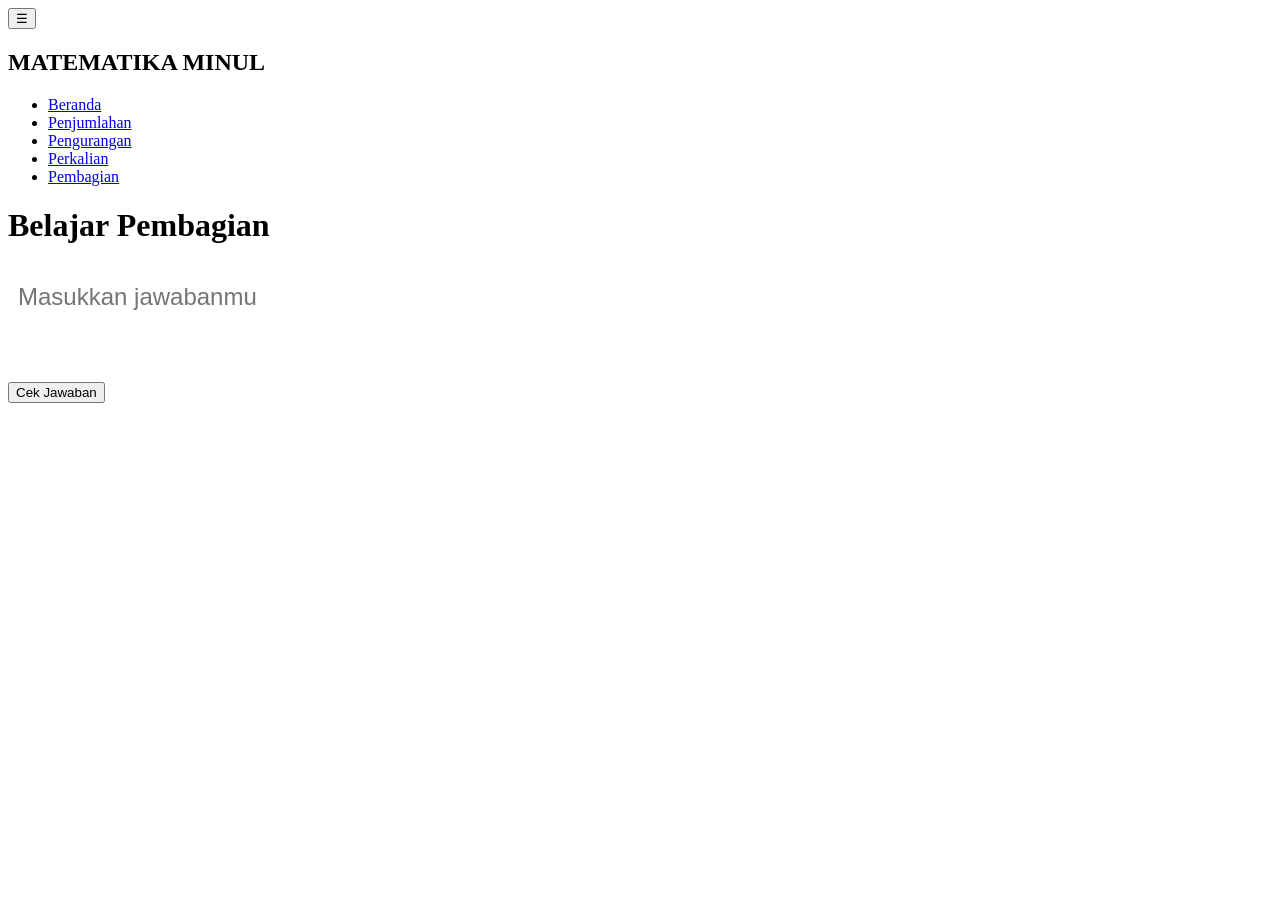
==== pembagian.html @ 141eb253 "Add files via upload" ====
<!DOCTYPE html>
<html lang="id">
<head>
  <meta charset="UTF-8" />
  <meta name="viewport" content="width=device-width, initial-scale=1" />
  <title>Belajar Pembagian - Math Kids</title>
  <link rel="stylesheet" href="css/style.css" />
</head>
<body data-page="pembagian">

  <button id="sidebar-toggle" aria-label="Toggle sidebar">☰</button>

  <div class="sidebar">
    <h2>MATEMATIKA MINUL</h2>
    <ul>
      <li><a href="index.html" data-icon="🏠">Beranda</a></li>
      <li><a href="penjumlahan.html" data-icon="➕">Penjumlahan</a></li>
      <li><a href="pengurangan.html" data-icon="➖">Pengurangan</a></li>
      <li><a href="perkalian.html" data-icon="✖️">Perkalian</a></li>
      <li><a href="pembagian.html" class="active" data-icon="➗">Pembagian</a></li>
    </ul>
  </div>

  <main class="main-content">
    <h1>Belajar Pembagian</h1>
    <div id="main-content">
      <div id="question-container" class="fade-in-up" style="font-size: 1.8rem; margin-bottom: 20px; user-select:none;">
        <p id="question-text"></p>
        <p id="story-text" style="font-size: 1.2rem; margin-top: 10px; color: #555;"></p>
      </div>
      <input type="number" id="answer-input" placeholder="Masukkan jawabanmu" style="font-size: 1.5rem; padding: 10px; border-radius: 10px; border: 2px solid var(--color-blue);" />
      <p id="feedback" style="font-size: 1.3rem; margin-top: 10px; min-height: 30px; user-select:none;"></p>
      <button id="check-btn" onclick="checkAnswer()">Cek Jawaban</button>
      <button id="next-btn" onclick="nextQuestion()" style="display:none;">Selanjutnya</button>
      <div class="progress-container" style="margin-top: 20px;">
        <div id="progress-bar" class="progress-bar"></div>
      </div>
      <p id="score" style="font-size: 1.2rem; user-select:none;"></p>
    </div>
  </main>

  <script src="js/script.js"></script>
  <script>
    

    function showQuestion() {
      const questionObj = quizzes.pembagian[currentQuestionIndex];
      const questionEl = document.getElementById("question-text");
      const storyEl = document.getElementById("story-text");
      questionEl.textContent = questionObj.question;
      storyEl.textContent = divisionStories[currentQuestionIndex] || "";
      questionEl.classList.remove("fade-in-up");
      void questionEl.offsetWidth;
      questionEl.classList.add("fade-in-up");
      storyEl.classList.remove("fade-in-up");
      void storyEl.offsetWidth;
      storyEl.classList.add("fade-in-up");

      $("answer-input").value = "";
      $("feedback").textContent = "";
      $("feedback").className = "";
      $("next-btn").style.display = "none";
      $("answer-input").disabled = false;
    }
  </script>
  <div id="notification"></div>
  <script src="js/sidebar-toggle.js"></script>
</body>
</html>
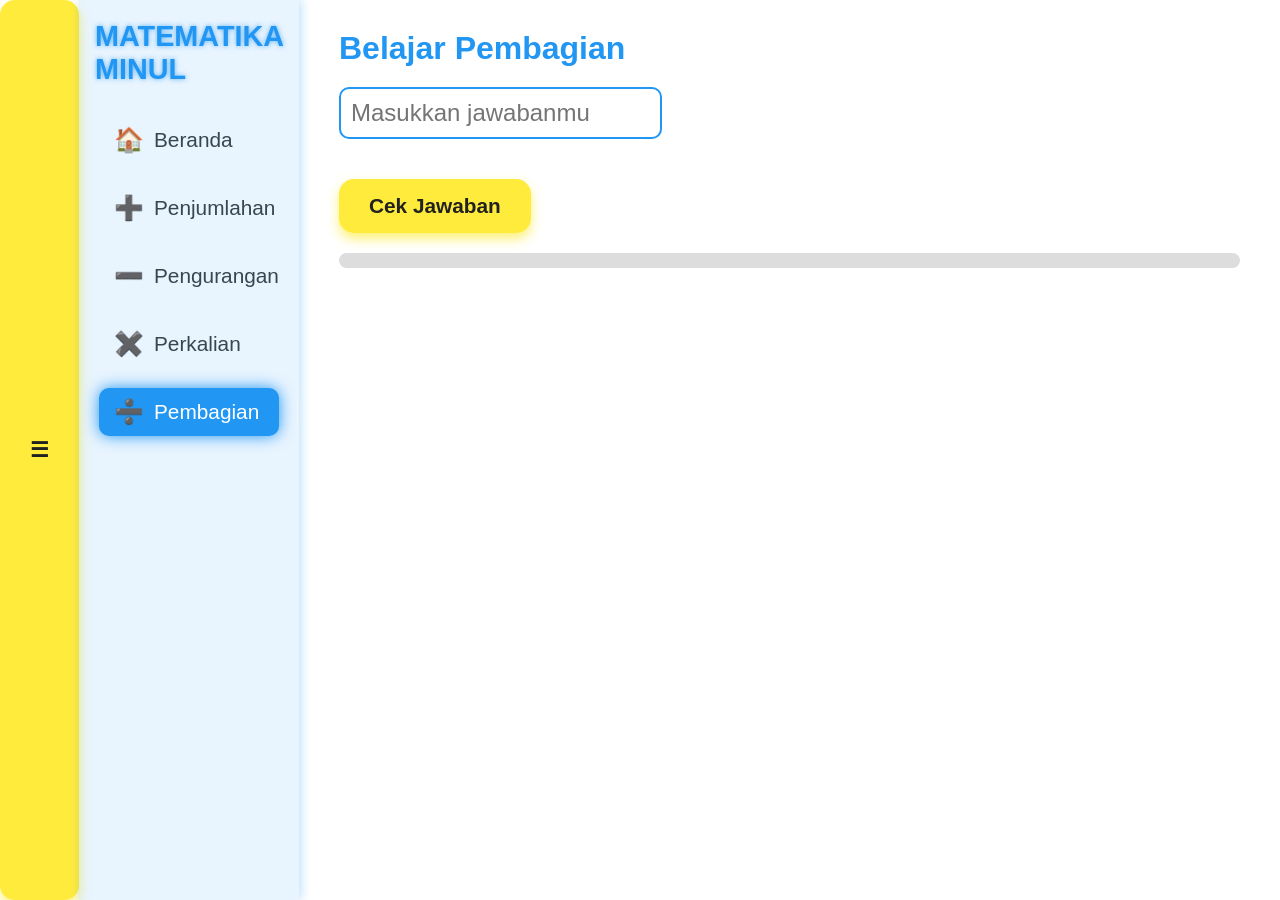
==== commit 9b227c38: "Update pembagian.html" ====
--- a/pembagian.html
+++ b/pembagian.html
@@ -4,7 +4,7 @@
   <meta charset="UTF-8" />
   <meta name="viewport" content="width=device-width, initial-scale=1" />
   <title>Belajar Pembagian - Math Kids</title>
-  <link rel="stylesheet" href="css/style.css" />
+  <link rel="stylesheet" href="style.css" />
 </head>
 <body data-page="pembagian">
 
--- a/style.css
+++ b/style.css
@@ -0,0 +1,314 @@
+/* CSS Variables for vibrant RGB theme */
+:root {
+  --color-blue: rgb(33, 150, 243);
+  --color-yellow: rgb(255, 235, 59);
+  --color-green: rgb(76, 175, 80);
+  --color-sidebar-bg: rgba(33, 150, 243, 0.1);
+  --font-family: 'Comic Sans MS', cursive, sans-serif;
+}
+
+/* Reset and base styles */
+* {
+  box-sizing: border-box;
+  margin: 0;
+  padding: 0;
+}
+
+body {
+  font-family: var(--font-family);
+  background-color: #ffffff;
+  color: #333;
+  display: flex;
+  min-height: 100vh;
+  overflow-x: hidden;
+}
+
+/* Sidebar styles */
+.sidebar {
+  position: sticky;
+  top: 0;
+  height: 100vh;
+  width: 220px;
+  background-color: var(--color-sidebar-bg);
+  padding: 20px;
+  box-shadow: 2px 0 10px rgba(33, 150, 243, 0.3);
+  display: flex;
+  flex-direction: column;
+  align-items: center;
+  z-index: 1000;
+}
+
+.sidebar h2 {
+  font-size: 1.8rem;
+  color: var(--color-blue);
+  margin-bottom: 30px;
+  user-select: none;
+  text-shadow: 0 0 5px rgba(33, 150, 243, 0.7);
+}
+
+.sidebar ul {
+  list-style: none;
+  width: 100%;
+}
+
+.sidebar ul li {
+  margin-bottom: 20px;
+}
+
+.sidebar ul li a {
+  display: flex;
+  align-items: center;
+  font-size: 1.3rem;
+  color: rgb(55, 71, 79);
+  text-decoration: none;
+  padding: 10px 15px;
+  border-radius: 10px;
+  transition: all 0.3s ease;
+  user-select: none;
+}
+
+.sidebar ul li a:hover {
+  color: var(--color-blue);
+  text-shadow: 0 0 8px var(--color-blue);
+  transform: scale(1.1);
+}
+
+.sidebar ul li a.active {
+  background-color: var(--color-blue);
+  color: white;
+  box-shadow: 0 0 15px var(--color-blue);
+  animation: pulse 1.5s infinite;
+}
+
+/* Sidebar icon spacing */
+.sidebar ul li a::before {
+  content: attr(data-icon);
+  margin-right: 10px;
+  font-size: 1.5rem;
+}
+
+/* Pulse animation for active menu */
+@keyframes pulse {
+  0% {
+    box-shadow: 0 0 5px var(--color-blue);
+  }
+  50% {
+    box-shadow: 0 0 15px var(--color-blue);
+  }
+  100% {
+    box-shadow: 0 0 5px var(--color-blue);
+  }
+}
+
+/* Main content area */
+.main-content {
+  flex: 1;
+  padding: 30px 40px;
+  overflow-y: auto;
+}
+
+/* Headings */
+h1, h2 {
+  color: var(--color-blue);
+  margin-bottom: 20px;
+  user-select: none;
+}
+
+/* Buttons */
+button {
+  background-color: var(--color-yellow);
+  border: none;
+  border-radius: 15px;
+  padding: 15px 30px;
+  font-size: 1.3rem;
+  font-weight: bold;
+  color: rgb(33, 33, 33);
+  cursor: pointer;
+  box-shadow: 0 6px 12px rgba(255, 235, 59, 0.7);
+  transition: transform 0.3s ease, box-shadow 0.3s ease;
+  user-select: none;
+}
+
+button:hover {
+  transform: scale(1.1);
+  box-shadow: 0 8px 20px rgba(255, 235, 59, 0.9);
+}
+
+button:active {
+  animation: bounce 0.3s;
+}
+
+/* Bounce animation for buttons */
+@keyframes bounce {
+  0%, 100% {
+    transform: scale(1);
+  }
+  50% {
+    transform: scale(0.9);
+  }
+}
+
+/* Animations for fadeInUp */
+@keyframes fadeInUp {
+  0% {
+    opacity: 0;
+    transform: translateY(20px);
+  }
+  100% {
+    opacity: 1;
+    transform: translateY(0);
+  }
+}
+
+.fade-in-up {
+  animation: fadeInUp 0.6s ease forwards;
+}
+
+/* Progress bar container */
+.progress-container {
+  width: 100%;
+  background-color: #ddd;
+  border-radius: 10px;
+  height: 15px;
+  margin: 20px 0;
+  overflow: hidden;
+}
+
+.progress-bar {
+  height: 100%;
+  background-color: var(--color-green);
+  width: 0%;
+  transition: width 0.5s ease;
+  border-radius: 10px;
+}
+
+/* Animations for star and shake */
+@keyframes star-burst {
+  0% {
+    transform: scale(0);
+    opacity: 1;
+  }
+  100% {
+    transform: scale(1.5);
+    opacity: 0;
+  }
+}
+
+.star {
+  color: var(--color-yellow);
+  font-size: 3rem;
+  position: absolute;
+  animation: star-burst 1s forwards;
+  pointer-events: none;
+}
+
+@keyframes shake {
+  0%, 100% { transform: translateX(0); }
+  20%, 60% { transform: translateX(-10px); }
+  40%, 80% { transform: translateX(10px); }
+}
+
+.shake {
+  animation: shake 0.5s;
+}
+
+/* Responsive for tablet */
+@media (max-width: 900px) {
+  .sidebar {
+    width: 180px;
+    padding: 15px;
+  }
+  .sidebar h2 {
+    font-size: 1.5rem;
+    margin-bottom: 20px;
+  }
+  .sidebar ul li a {
+    font-size: 1.1rem;
+    padding: 8px 12px;
+  }
+  button {
+    padding: 12px 25px;
+    font-size: 1.1rem;
+  }
+  .main-content {
+    padding: 20px 25px;
+  }
+}
+
+/* Responsive for phones */
+@media (max-width: 600px) {
+  body {
+    flex-direction: column;
+  }
+  .sidebar {
+    position: fixed;
+    top: 0;
+    left: -220px;
+    width: 220px;
+    height: 100vh;
+    background-color: var(--color-sidebar-bg);
+    padding: 20px;
+    box-shadow: 2px 0 10px rgba(33, 150, 243, 0.3);
+    transition: left 0.3s ease;
+    z-index: 10000;
+  }
+  .sidebar.open {
+    left: 0;
+  }
+  .sidebar h2 {
+    font-size: 1.5rem;
+    margin-bottom: 20px;
+  }
+  .sidebar ul li a {
+    font-size: 1.1rem;
+    padding: 10px 15px;
+  }
+  .main-content {
+    padding: 15px 20px;
+    margin-top: 60px;
+  }
+  button {
+    padding: 12px 20px;
+    font-size: 1.1rem;
+  }
+  /* Sidebar toggle button */
+  #sidebar-toggle {
+    position: fixed;
+    top: 15px;
+    left: 15px;
+    background-color: var(--color-blue);
+    color: white;
+    border: none;
+    border-radius: 8px;
+    padding: 10px 15px;
+    font-size: 1.2rem;
+    cursor: pointer;
+    z-index: 11000;
+    user-select: none;
+  }
+}
+
+/* Notification popup */
+#notification {
+  position: fixed;
+  bottom: 30px;
+  left: 50%;
+  transform: translateX(-50%);
+  background-color: rgba(255, 235, 59, 0.9);
+  color: rgb(33, 33, 33);
+  padding: 15px 30px;
+  border-radius: 25px;
+  font-size: 1.2rem;
+  box-shadow: 0 6px 15px rgba(255, 235, 59, 0.9);
+  opacity: 0;
+  pointer-events: none;
+  transition: opacity 0.4s ease;
+  user-select: none;
+  z-index: 2000;
+}
+
+#notification.show {
+  opacity: 1;
+  pointer-events: auto;
+  animation: bounce 0.5s;
+}
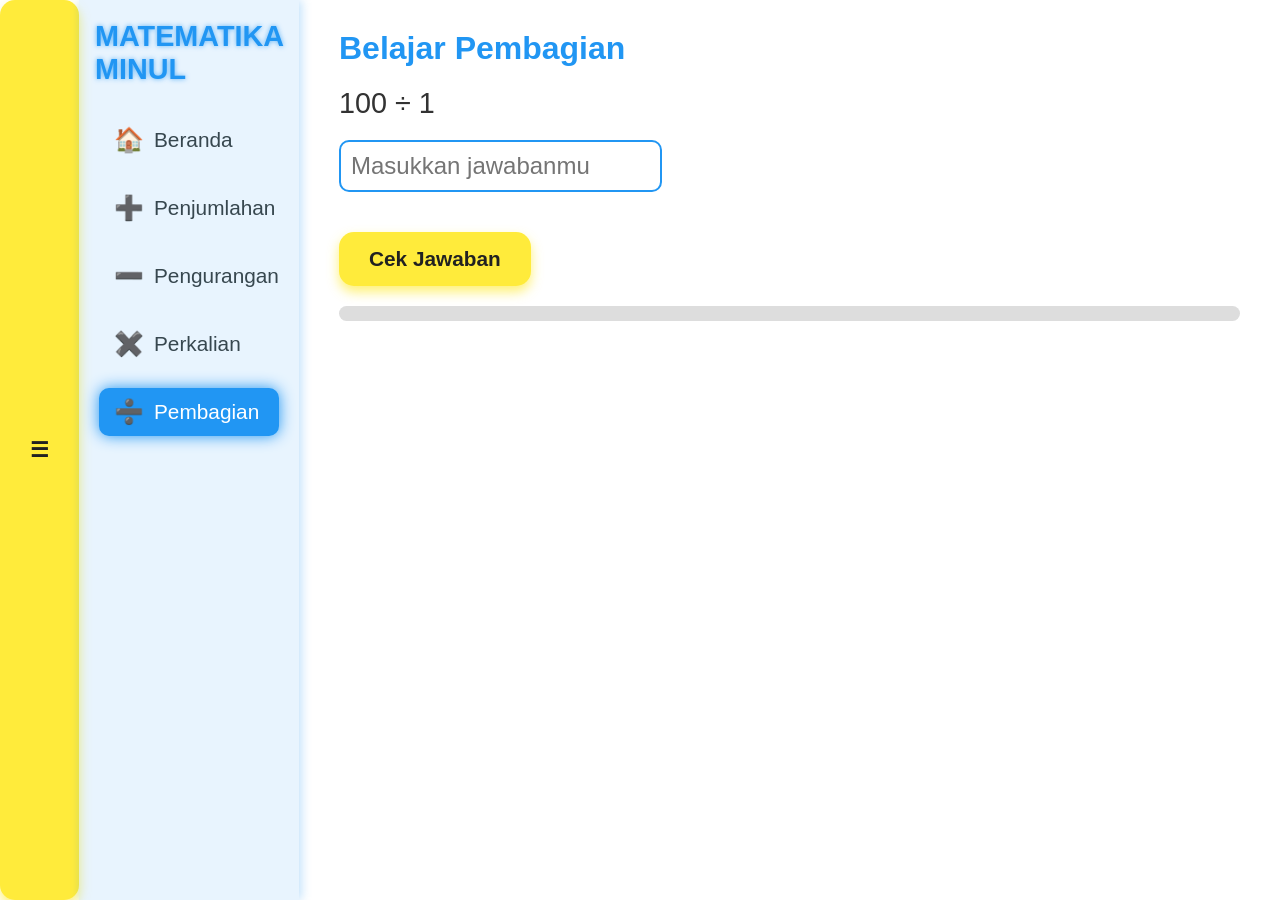
==== commit 19d34cfd: "Update pembagian.html" ====
--- a/pembagian.html
+++ b/pembagian.html
@@ -64,6 +64,7 @@
     }
   </script>
   <div id="notification"></div>
-  <script src="js/sidebar-toggle.js"></script>
+  <script src="script.js"></script>
+  <script src="sidebar-toggle.js"></script>
 </body>
 </html>
